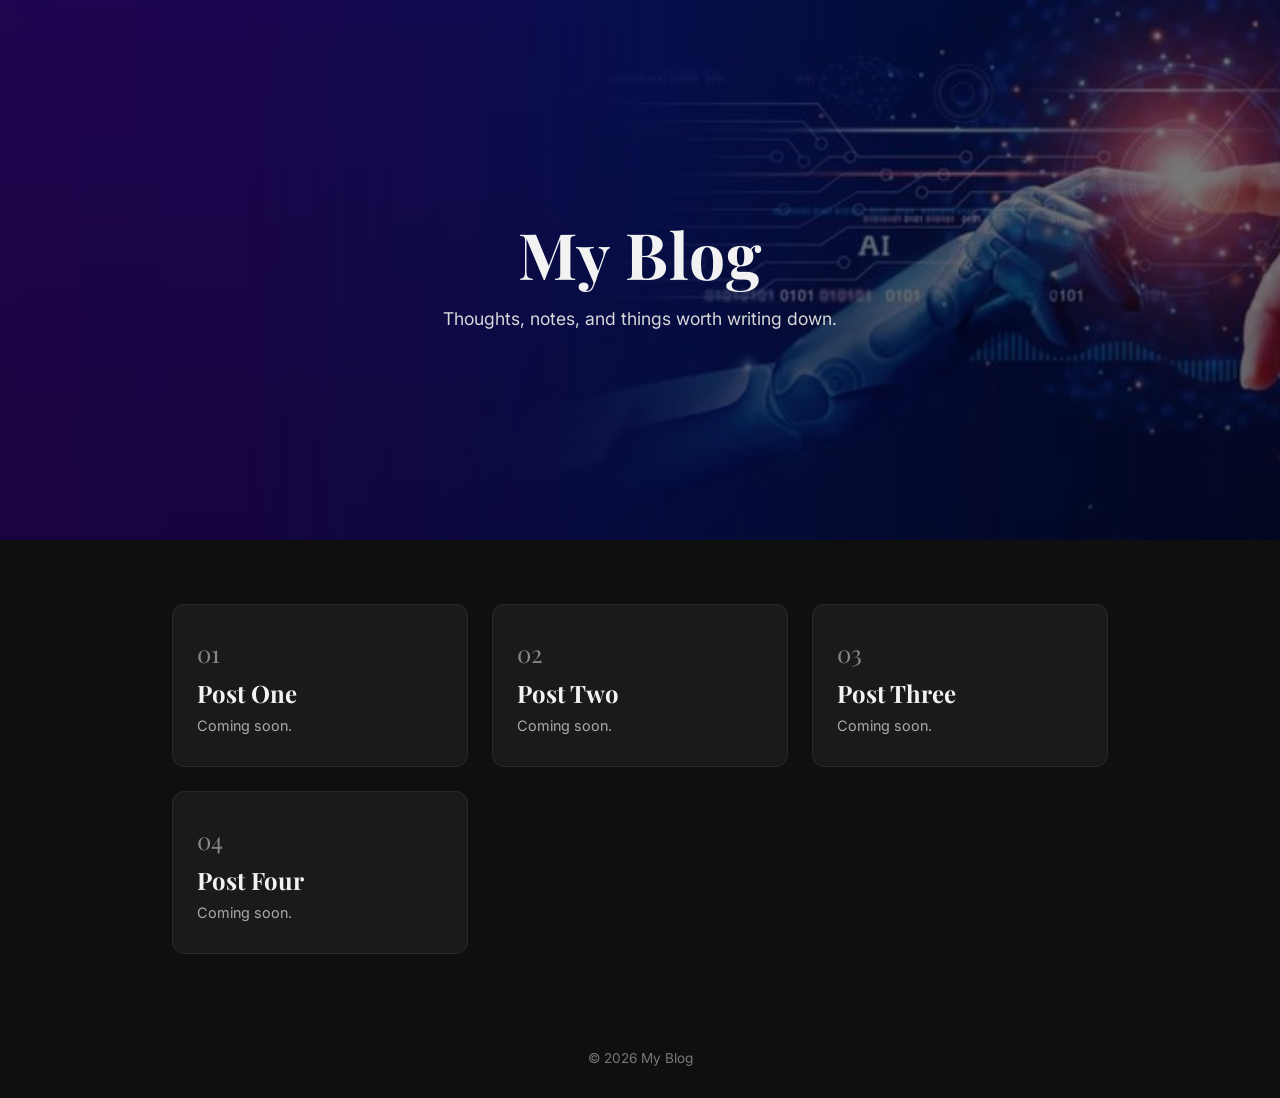
==== index.html @ fbe8bddf "Initial blog setup" ====
<!DOCTYPE html>
<html lang="en">
<head>
<meta charset="UTF-8">
<meta name="viewport" content="width=device-width, initial-scale=1.0">
<title>My Blog</title>
<link rel="stylesheet" href="style.css">
<link rel="preconnect" href="https://fonts.googleapis.com">
<link href="https://fonts.googleapis.com/css2?family=Playfair+Display:wght@600;700&family=Inter:wght@400;500&display=swap" rel="stylesheet">
</head>
<body>

<header class="hero">
  <div class="hero-overlay">
    <h1>My Blog</h1>
    <p>Thoughts, notes, and things worth writing down.</p>
  </div>
</header>

<main class="posts-grid">
  <a class="post-card" href="posts/post1.html">
    <span class="post-number">01</span>
    <h2>Post One</h2>
    <p>Coming soon.</p>
  </a>
  <a class="post-card" href="posts/post2.html">
    <span class="post-number">02</span>
    <h2>Post Two</h2>
    <p>Coming soon.</p>
  </a>
  <a class="post-card" href="posts/post3.html">
    <span class="post-number">03</span>
    <h2>Post Three</h2>
    <p>Coming soon.</p>
  </a>
  <a class="post-card" href="posts/post4.html">
    <span class="post-number">04</span>
    <h2>Post Four</h2>
    <p>Coming soon.</p>
  </a>
</main>

<footer>
  <p>&copy; 2026 My Blog</p>
</footer>

</body>
</html>
---- style.css ----
* { margin: 0; padding: 0; box-sizing: border-box; }

body {
  font-family: 'Inter', sans-serif;
  background: #0f0f10;
  color: #f2f2f2;
}

.hero {
  height: 60vh;
  background: linear-gradient(rgba(0,0,0,0.5), rgba(0,0,0,0.6)),
              url('images/hero.jpg') center/cover no-repeat;
  display: flex;
  align-items: center;
  justify-content: center;
  text-align: center;
}

.hero-overlay h1 {
  font-family: 'Playfair Display', serif;
  font-size: 4rem;
  letter-spacing: 1px;
}

.hero-overlay p {
  margin-top: 0.75rem;
  font-size: 1.1rem;
  color: #d8d8d8;
}

.posts-grid {
  max-width: 1000px;
  margin: 4rem auto;
  padding: 0 2rem;
  display: grid;
  grid-template-columns: repeat(auto-fit, minmax(220px, 1fr));
  gap: 1.5rem;
}

.post-card {
  background: #1a1a1c;
  border: 1px solid #2a2a2c;
  border-radius: 12px;
  padding: 2rem 1.5rem;
  text-decoration: none;
  color: inherit;
  transition: transform 0.2s ease, border-color 0.2s ease;
}

.post-card:hover {
  transform: translateY(-4px);
  border-color: #f2f2f2;
}

.post-number {
  font-family: 'Playfair Display', serif;
  font-size: 1.5rem;
  color: #888;
}

.post-card h2 {
  margin-top: 0.5rem;
  font-family: 'Playfair Display', serif;
}

.post-card p {
  margin-top: 0.5rem;
  color: #aaa;
  font-size: 0.9rem;
}

footer {
  text-align: center;
  padding: 2rem;
  color: #777;
  font-size: 0.85rem;
}
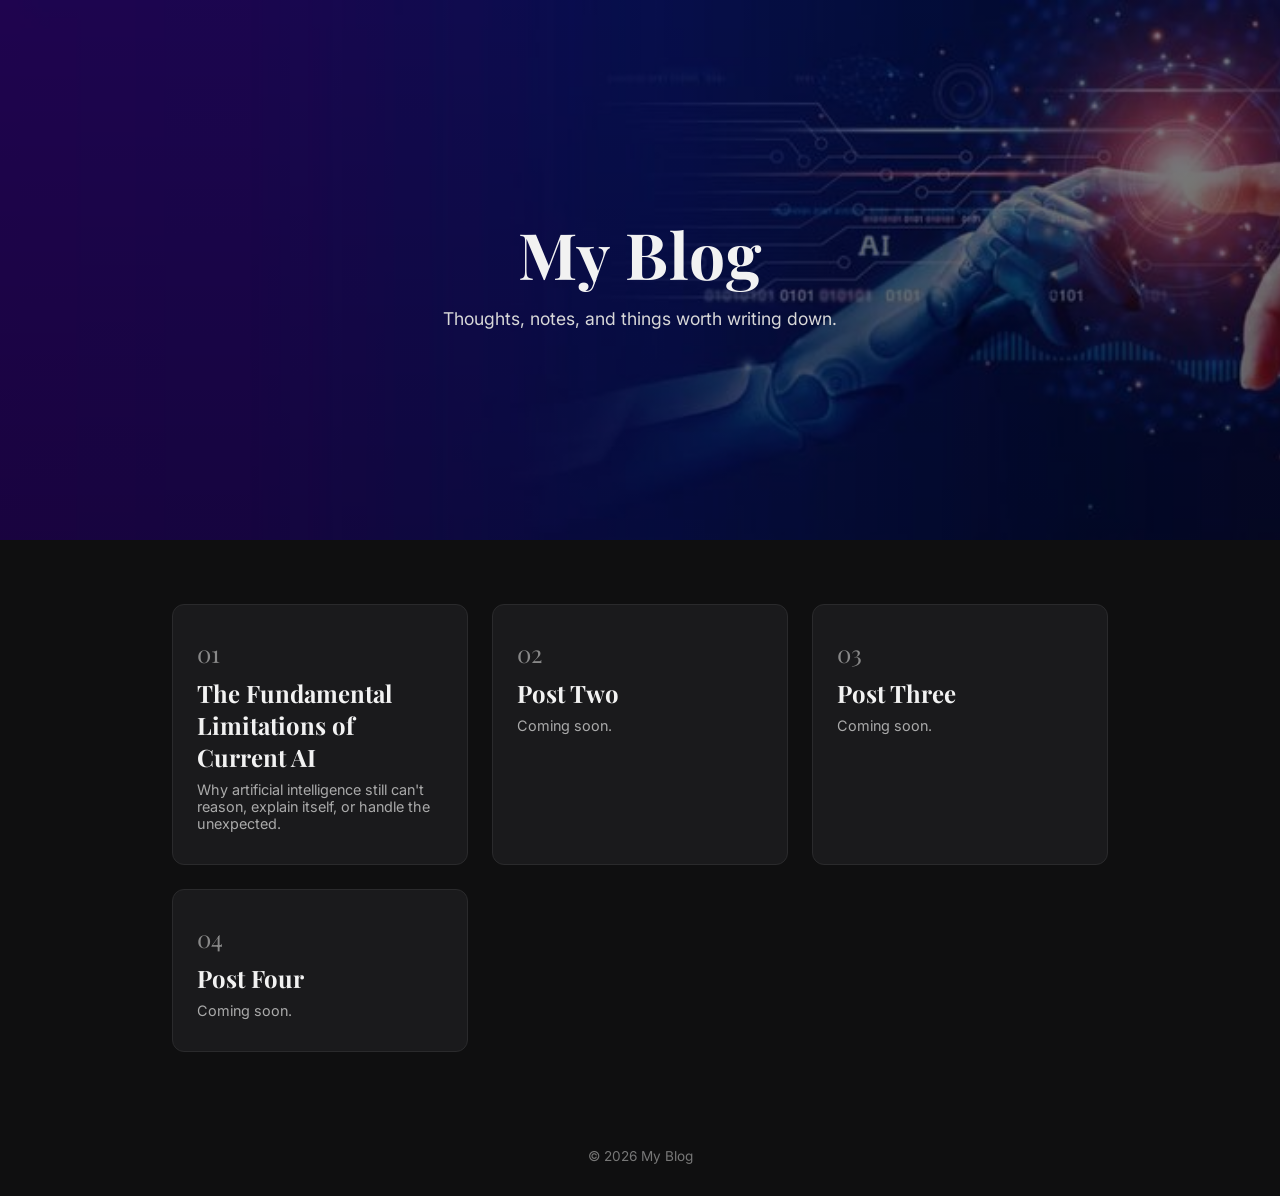
==== commit 73742fbe: "Link post 1 on cover page" ====
--- a/index.html
+++ b/index.html
@@ -11,37 +11,37 @@
 <body>
 
 <header class="hero">
-  <div class="hero-overlay">
-    <h1>My Blog</h1>
-    <p>Thoughts, notes, and things worth writing down.</p>
-  </div>
+<div class="hero-overlay">
+<h1>My Blog</h1>
+<p>Thoughts, notes, and things worth writing down.</p>
+</div>
 </header>
 
 <main class="posts-grid">
-  <a class="post-card" href="posts/post1.html">
-    <span class="post-number">01</span>
-    <h2>Post One</h2>
-    <p>Coming soon.</p>
-  </a>
-  <a class="post-card" href="posts/post2.html">
-    <span class="post-number">02</span>
-    <h2>Post Two</h2>
-    <p>Coming soon.</p>
-  </a>
-  <a class="post-card" href="posts/post3.html">
-    <span class="post-number">03</span>
-    <h2>Post Three</h2>
-    <p>Coming soon.</p>
-  </a>
-  <a class="post-card" href="posts/post4.html">
-    <span class="post-number">04</span>
-    <h2>Post Four</h2>
-    <p>Coming soon.</p>
-  </a>
+<a class="post-card" href="posts/post1.html">
+<span class="post-number">01</span>
+<h2>The Fundamental Limitations of Current AI</h2>
+<p>Why artificial intelligence still can't reason, explain itself, or handle the unexpected.</p>
+</a>
+<a class="post-card" href="posts/post2.html">
+<span class="post-number">02</span>
+<h2>Post Two</h2>
+<p>Coming soon.</p>
+</a>
+<a class="post-card" href="posts/post3.html">
+<span class="post-number">03</span>
+<h2>Post Three</h2>
+<p>Coming soon.</p>
+</a>
+<a class="post-card" href="posts/post4.html">
+<span class="post-number">04</span>
+<h2>Post Four</h2>
+<p>Coming soon.</p>
+</a>
 </main>
 
 <footer>
-  <p>&copy; 2026 My Blog</p>
+<p>&copy; 2026 My Blog</p>
 </footer>
 
 </body>
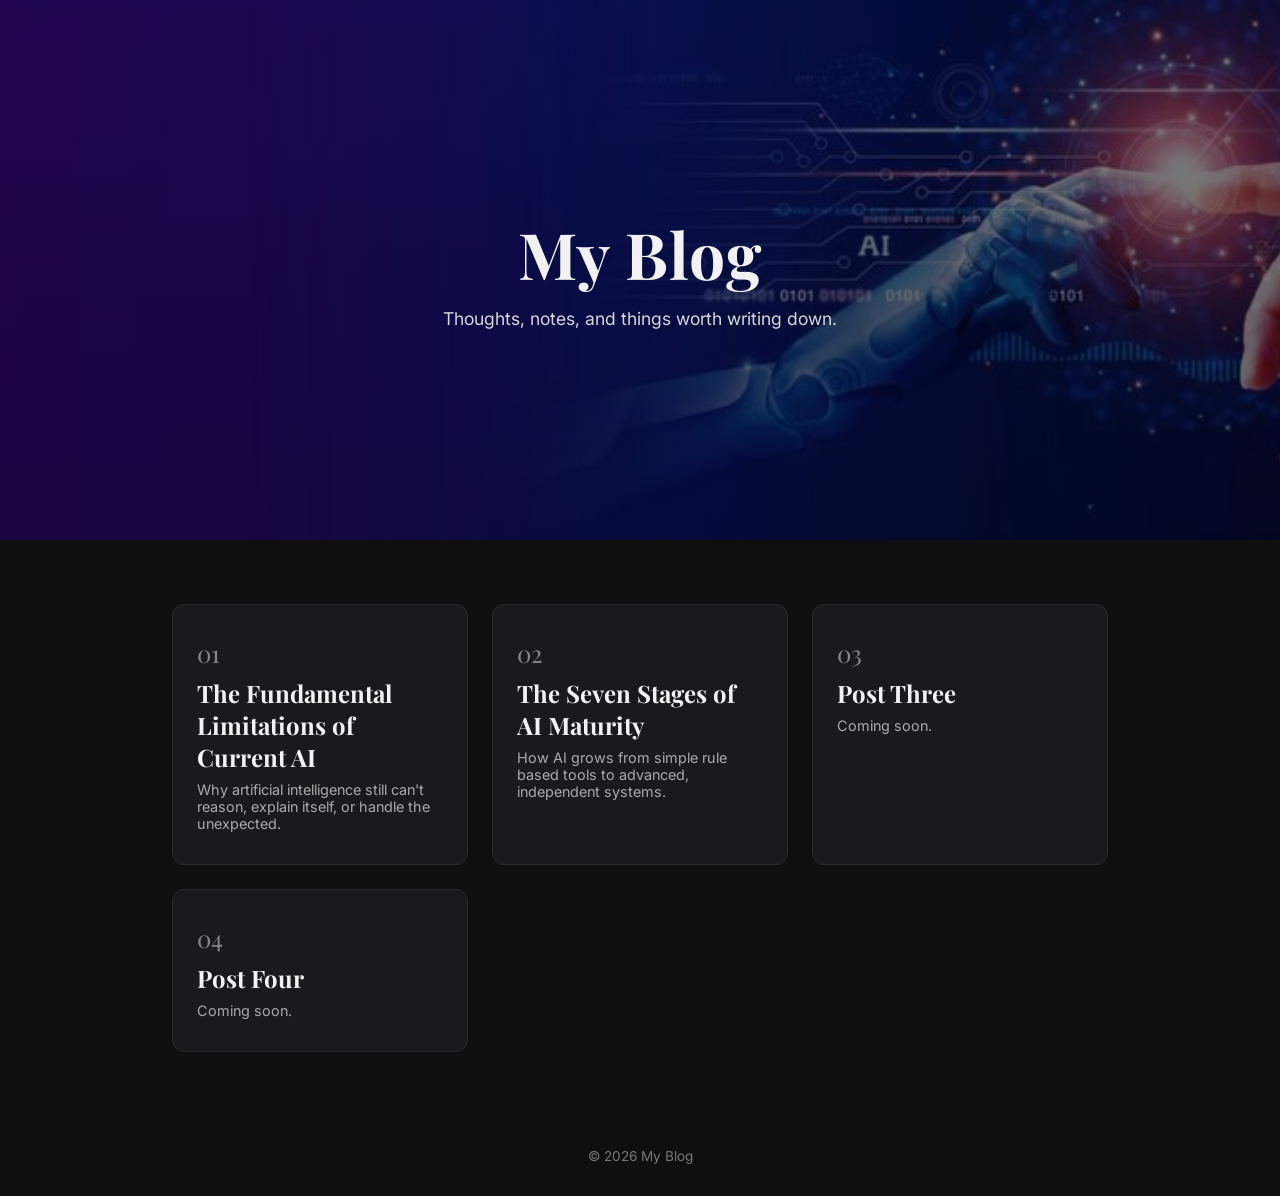
==== commit ec886c45: "Add post 2 content and link on cover page" ====
--- a/index.html
+++ b/index.html
@@ -25,8 +25,8 @@
 </a>
 <a class="post-card" href="posts/post2.html">
 <span class="post-number">02</span>
-<h2>Post Two</h2>
-<p>Coming soon.</p>
+<h2>The Seven Stages of AI Maturity</h2>
+<p>How AI grows from simple rule based tools to advanced, independent systems.</p>
 </a>
 <a class="post-card" href="posts/post3.html">
 <span class="post-number">03</span>
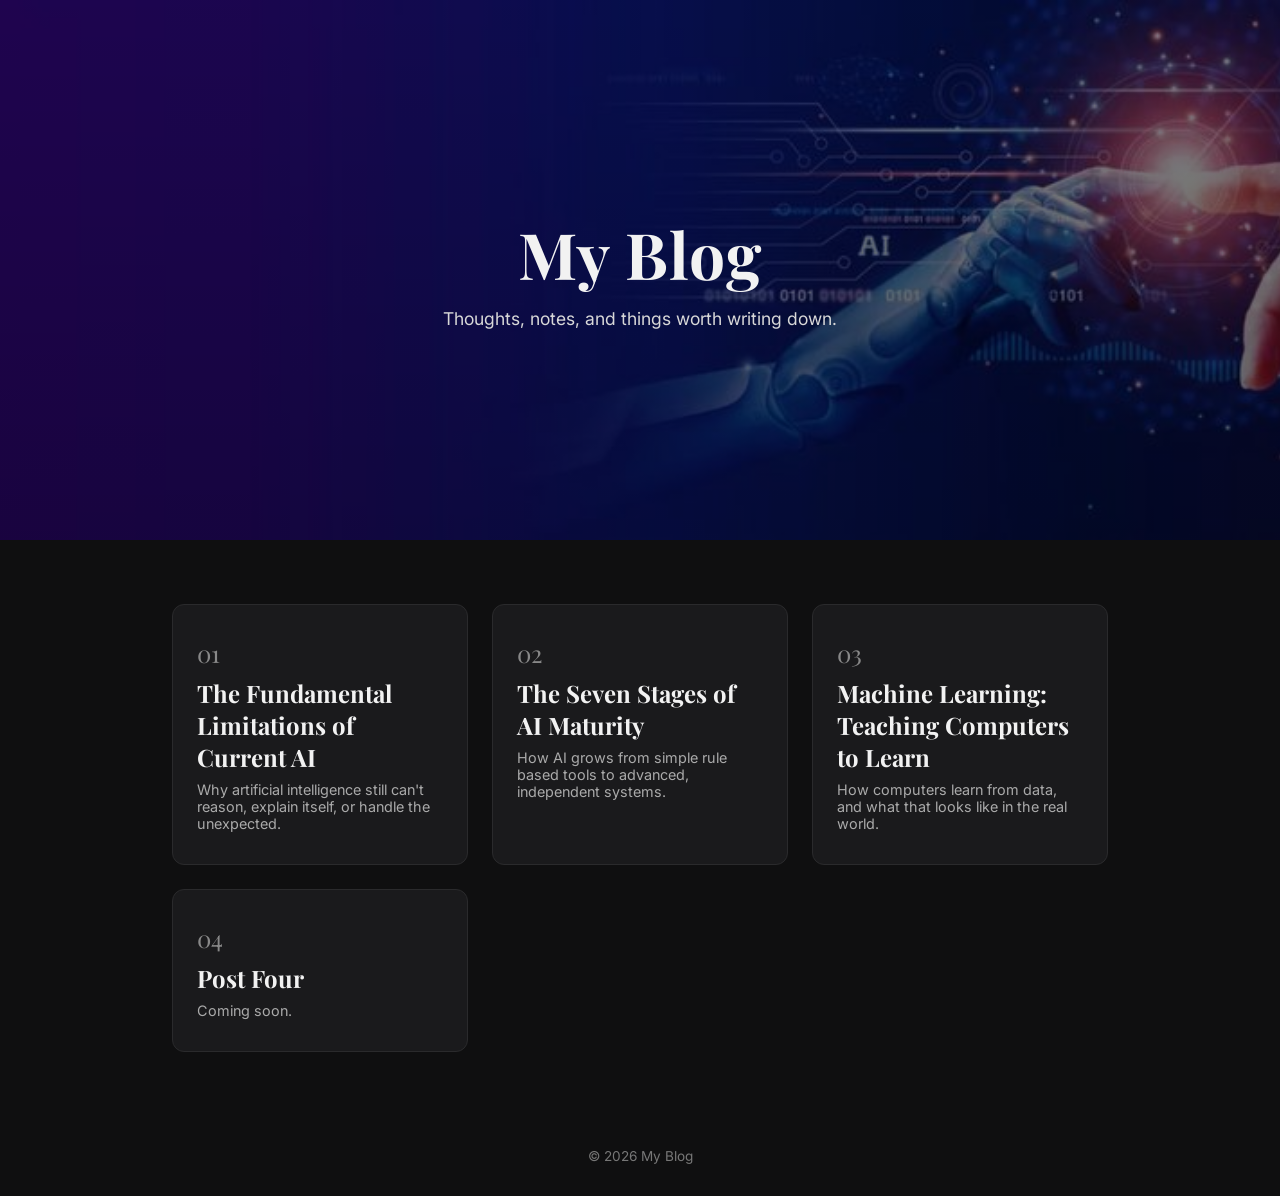
==== commit 2184d147: "Add post 3 content and link on cover page" ====
--- a/index.html
+++ b/index.html
@@ -30,8 +30,8 @@
 </a>
 <a class="post-card" href="posts/post3.html">
 <span class="post-number">03</span>
-<h2>Post Three</h2>
-<p>Coming soon.</p>
+<h2>Machine Learning: Teaching Computers to Learn</h2>
+<p>How computers learn from data, and what that looks like in the real world.</p>
 </a>
 <a class="post-card" href="posts/post4.html">
 <span class="post-number">04</span>
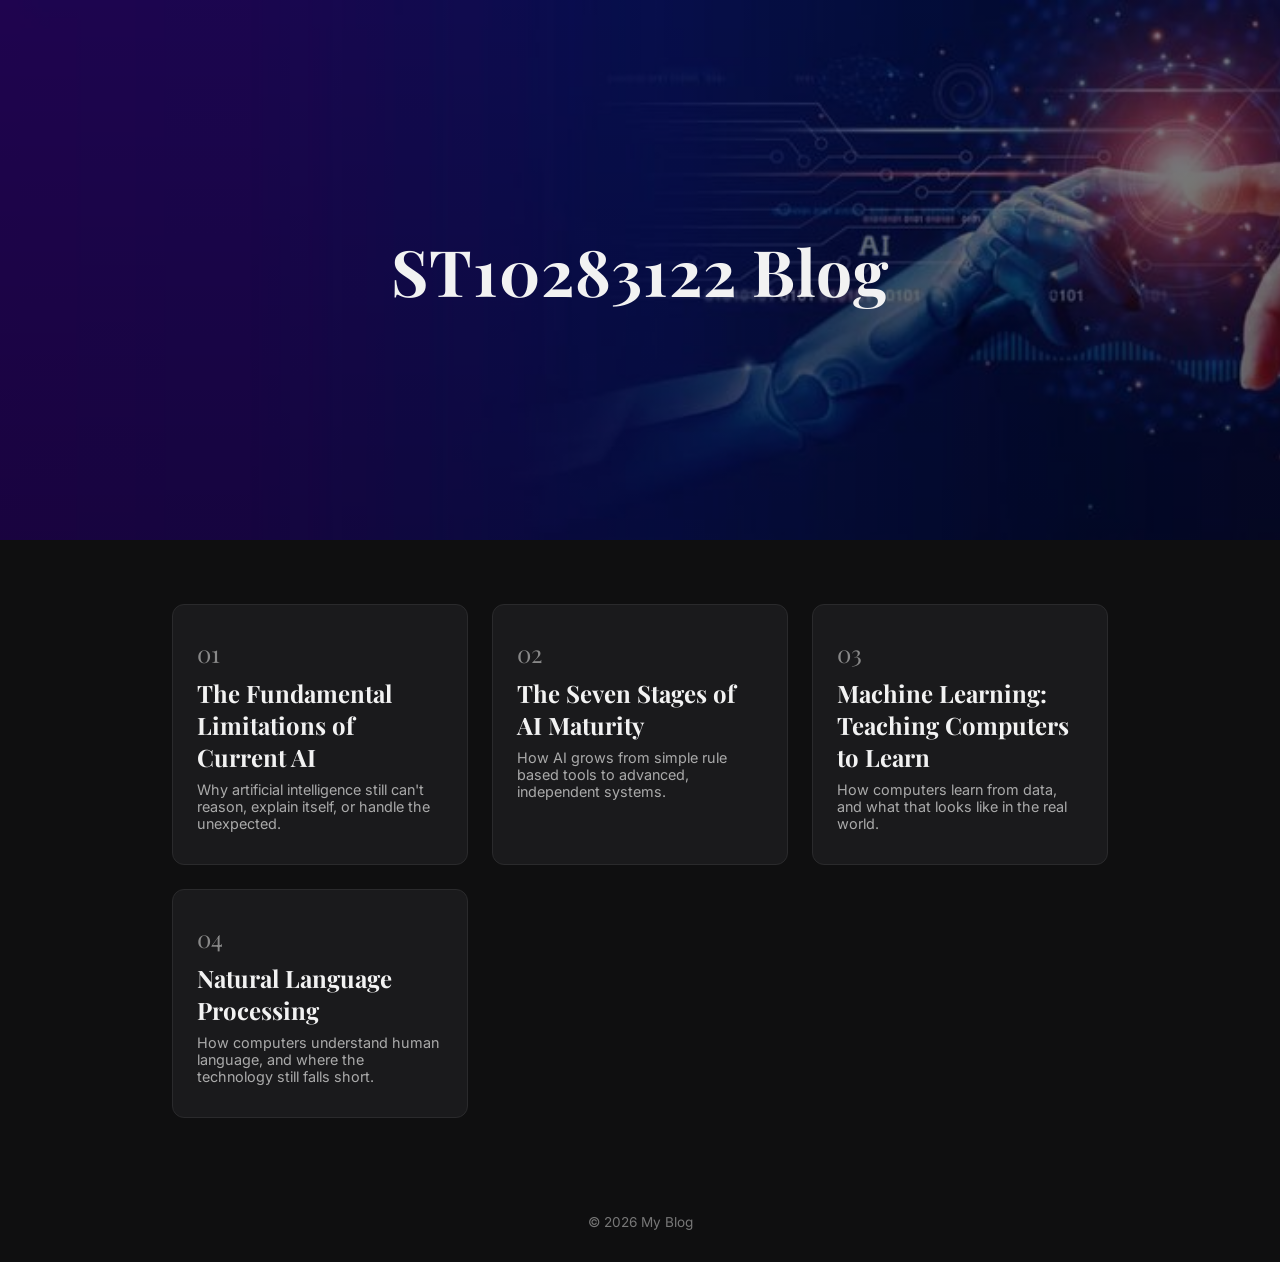
==== commit 529b2e78: "Add post 4 content and link on cover page" ====
--- a/index.html
+++ b/index.html
@@ -12,8 +12,7 @@
 
 <header class="hero">
 <div class="hero-overlay">
-<h1>My Blog</h1>
-<p>Thoughts, notes, and things worth writing down.</p>
+<h1>ST10283122 Blog</h1>
 </div>
 </header>
 
@@ -35,8 +34,8 @@
 </a>
 <a class="post-card" href="posts/post4.html">
 <span class="post-number">04</span>
-<h2>Post Four</h2>
-<p>Coming soon.</p>
+<h2>Natural Language Processing</h2>
+<p>How computers understand human language, and where the technology still falls short.</p>
 </a>
 </main>
 
